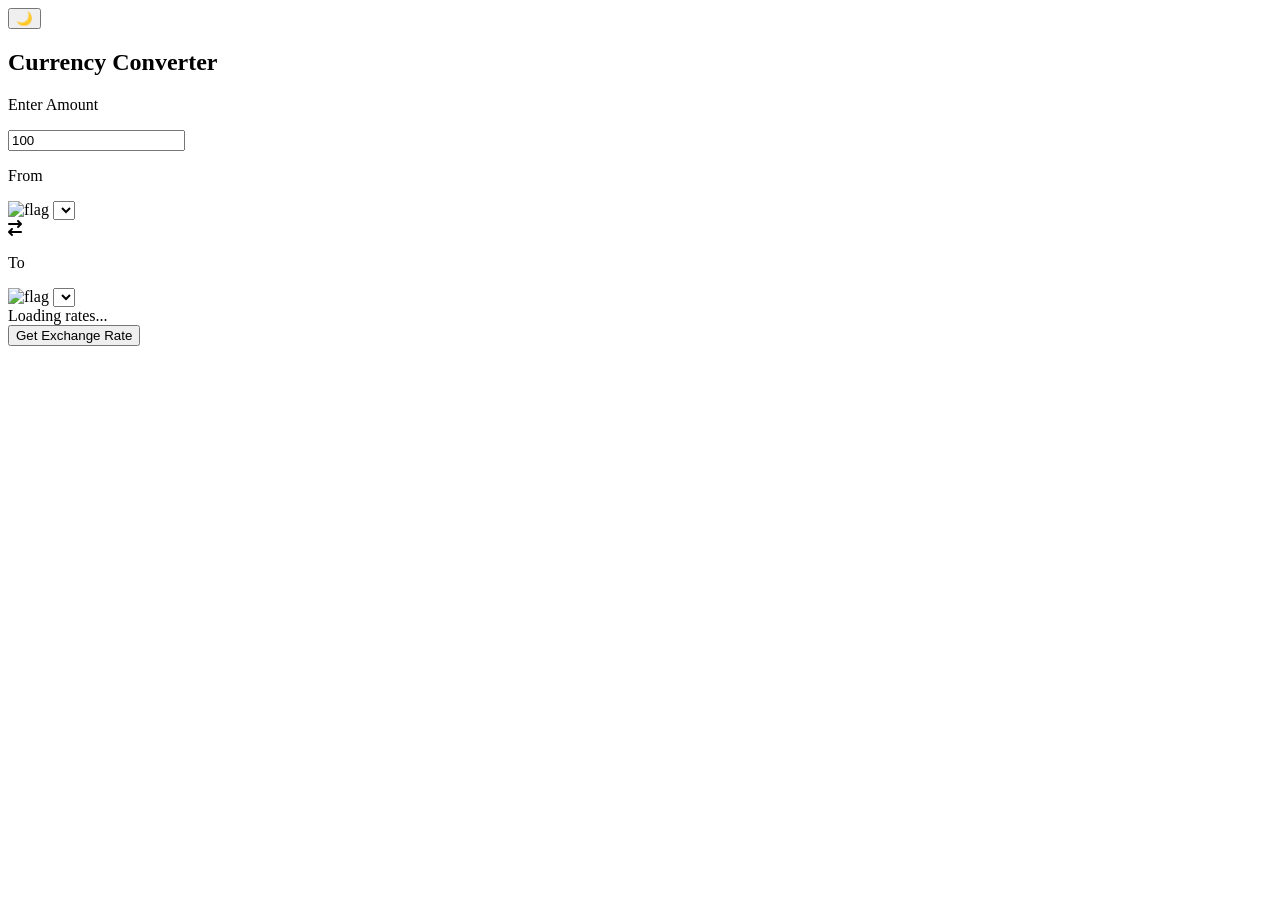
==== currency-converter/index.html @ 1a2e529f "Added a currency converter" ====
<!DOCTYPE html>
<html lang="en">
<head>
  <meta charset="UTF-8">
  <meta name="viewport" content="width = device-width , initial-scale=1.0">
  <title>Premium Currency Converter</title>
  <link rel="stylesheet" href="https://cdnjs.cloudflare.com/ajax/libs/font-awesome/6.4.0/css/all.min.css" />
</head>
<body>

<button id="theme-btn" type="button">🌙</button>

<div class="container">
  <h2>Currency Converter</h2>
  <form>
    <div class="amount">
      <p>Enter Amount</p>
      <input value="100" type="number" min="1">
    </div>

    <div class="dropdown">
      <div class="from">
        <p>From</p>
        <div class="select-container">
          <img src="https://flagsapi.com/US/flat/64.png" alt="flag">
          <select name="from"></select>
        </div>
      </div>
      <i class="fa-solid fa-arrow-right-arrow-left"></i>
      <div class="to">
        <p>To</p>
        <div class="select-container">
          <img src="https://flagsapi.com/IN/flat/64.png" alt="flag">
          <select name="to"></select>
        </div>
      </div>
    </div>

    <div class="msg">Loading rates...</div>
    <button type="button" id="get-rate-btn">Get Exchange Rate</button>
  </form>
</div>
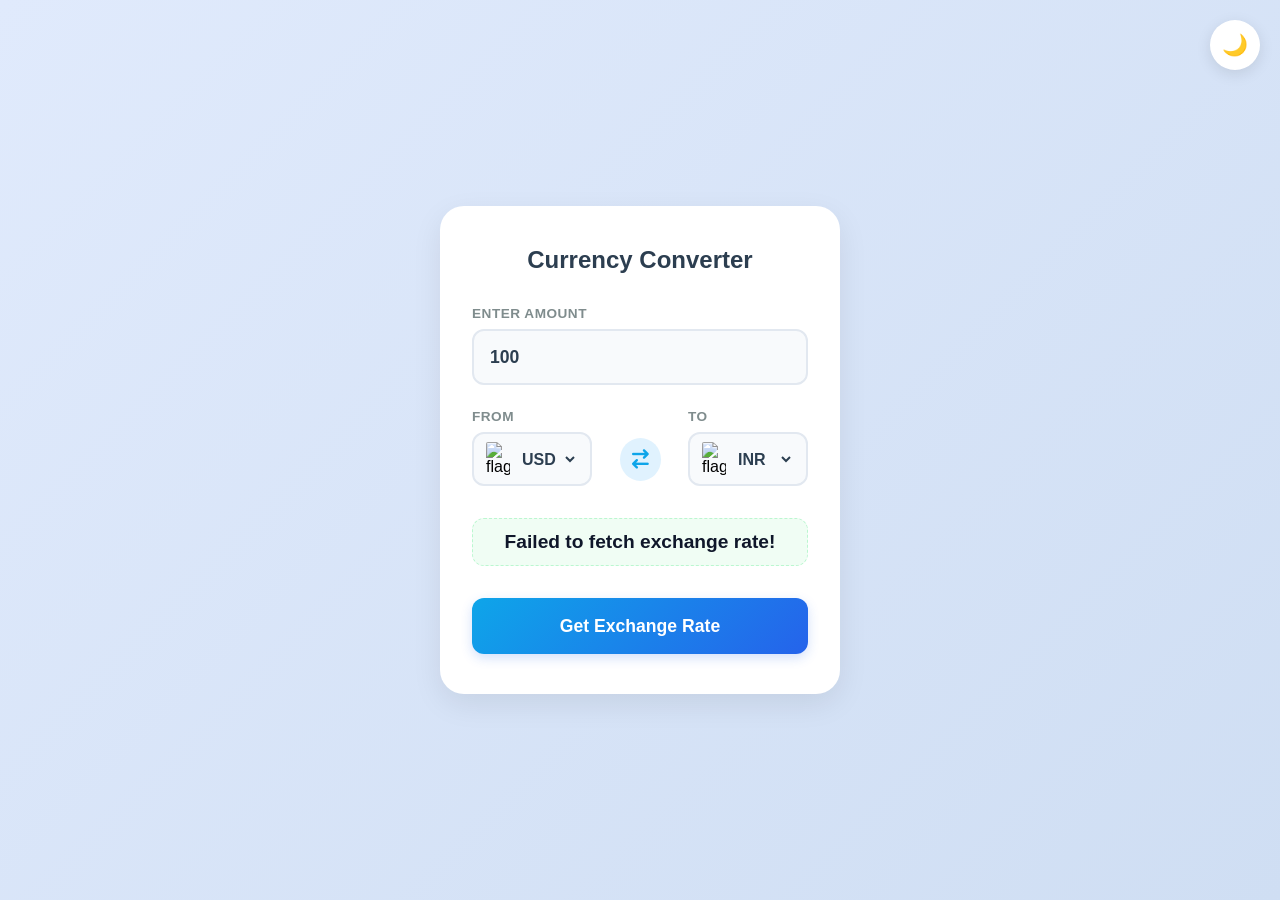
==== commit 07816f9b: "Fix bugs" ====
--- a/currency-converter/index.html
+++ b/currency-converter/index.html
@@ -5,6 +5,7 @@
   <meta name="viewport" content="width = device-width , initial-scale=1.0">
   <title>Premium Currency Converter</title>
   <link rel="stylesheet" href="https://cdnjs.cloudflare.com/ajax/libs/font-awesome/6.4.0/css/all.min.css" />
+  <link rel="stylesheet" href="style.css">
 </head>
 <body>
 
@@ -40,3 +41,8 @@
     <button type="button" id="get-rate-btn">Get Exchange Rate</button>
   </form>
 </div>
+
+<script src="script.js"></script>
+</body>
+</html>
+
--- a/currency-converter/style.css
+++ b/currency-converter/style.css
@@ -0,0 +1,210 @@
+  * {
+    margin: 0;
+    padding: 0;
+    box-sizing: border-box;
+    font-family: 'Segoe UI', Tahoma, Geneva, Verdana, sans-serif;
+  }
+
+  body {
+    display: flex;
+    justify-content: center;
+    align-items: center;
+    min-height: 100vh;
+    background: linear-gradient(135deg, #e0eafc, #cfdef3);
+    transition: all 0.4s ease;
+  }
+
+  .container {
+    background-color: #ffffff;
+    padding: 2.5rem 2rem;
+    border-radius: 1.5rem;
+    width: 90%;
+    max-width: 400px;
+    box-shadow: 0 10px 30px rgba(0, 0, 0, 0.08);
+    transition: all 0.4s ease;
+  }
+
+  h2 {
+    color: #2c3e50;
+    font-weight: 700;
+    text-align: center;
+    margin-bottom: 0.5rem;
+  }
+
+  form {
+    margin-top: 2rem;
+  }
+
+  p {
+    font-size: 0.85rem;
+    font-weight: 600;
+    color: #7f8c8d;
+    text-transform: uppercase;
+    letter-spacing: 0.5px;
+    margin-bottom: 0.5rem;
+  }
+
+  form select, button, input {
+    width: 100%;
+    border: none;
+    outline: none;
+    border-radius: 0.75rem;
+  }
+
+  form input {
+    border: 2px solid #e2e8f0;
+    font-size: 1.1rem;
+    height: 3.5rem;
+    padding-left: 1rem;
+    font-weight: 600;
+    color: #2c3e50;
+    background-color: #f8fafc;
+    transition: border-color 0.2s;
+  }
+
+  form input:focus {
+    border-color: #0ea5e9; 
+  }
+
+  .dropdown {
+    display: flex;
+    justify-content: space-between;
+    align-items: center;
+    margin-top: 1.5rem;
+  }
+
+  .dropdown i {
+    font-size: 1.2rem;
+    margin-top: 1.5rem;
+    color: #0ea5e9;
+    background: #e0f2fe;
+    padding: 0.75rem;
+    border-radius: 50%;
+  }
+
+  .select-container {
+    display: flex;
+    justify-content: space-between;
+    align-items: center;
+    border-radius: 0.75rem;
+    border: 2px solid #e2e8f0;
+    width: 7.5rem;
+    padding: 0.5rem 0.75rem;
+    background-color: #f8fafc;
+  }
+
+  .select-container img {
+    max-width: 1.5rem;
+    border-radius: 2px;
+  }
+
+  .select-container select {
+    font-size: 1rem;
+    font-weight: 600;
+    color: #2c3e50;
+    background: transparent;
+    cursor: pointer;
+    width: 100%;
+    margin-left: 0.5rem;
+  }
+
+  .msg {
+    margin: 2rem 0;
+    font-size: 1.2rem;
+    font-weight: 700;
+    text-align: center;
+    color: #0f172a;
+    background: #f0fdf4;
+    padding: 0.75rem;
+    border-radius: 0.75rem;
+    border: 1px dashed #bbf7d0;
+  }
+
+  form button {
+    height: 3.5rem;
+    background: linear-gradient(135deg, #0ea5e9, #2563eb); /* Premium Blue Gradient */
+    color: white;
+    font-size: 1.1rem;
+    cursor: pointer;
+    font-weight: 600;
+    box-shadow: 0 4px 12px rgba(37, 99, 235, 0.2);
+    transition: all 0.2s;
+  }
+
+  form button:hover {
+    transform: translateY(-2px);
+    box-shadow: 0 6px 20px rgba(37, 99, 235, 0.3);
+  }
+
+  #theme-btn {
+    position: fixed;
+    top: 20px;
+    right: 20px;
+    width: 50px;
+    height: 50px;
+    border: none;
+    border-radius: 50%;
+    background: white;
+    font-size: 1.3rem;
+    cursor: pointer;
+    z-index: 999;
+    box-shadow: 0 4px 15px rgba(0,0,0,0.1);
+    display: flex;
+    align-items: center;
+    justify-content: center;
+    transition: all 0.3s;
+  }
+
+  body.dark {
+    background: linear-gradient(135deg, #0f172a, #1e293b); /* Deep Slate Blue */
+  }
+
+  body.dark .container {
+    background: #1e293b;
+    color: white;
+    box-shadow: 0 10px 40px rgba(0, 0, 0, 0.4);
+  }
+
+  body.dark h2 {
+    color: #f8fafc;
+  }
+
+  body.dark p {
+    color: #94a3b8;
+  }
+
+  body.dark input,
+  body.dark select,
+  body.dark .select-container {
+    background: #0f172a;
+    color: white;
+    border-color: #334155;
+  }
+  
+  body.dark form input:focus {
+    border-color: #38bdf8;
+  }
+
+  body.dark .dropdown i {
+    color: #38bdf8;
+    background: #1e293b;
+    border: 1px solid #334155;
+  }
+
+  body.dark .msg {
+    color: #38bdf8;
+    background: rgba(56, 189, 248, 0.1);
+    border-color: rgba(56, 189, 248, 0.3);
+  }
+
+  body.dark form button {
+    background: linear-gradient(135deg, #38bdf8, #0ea5e9);
+    color: #0f172a;
+    box-shadow: 0 4px 15px rgba(56, 189, 248, 0.3);
+  }
+
+  body.dark #theme-btn {
+    background: #334155;
+    color: white;
+    box-shadow: 0 4px 15px rgba(0,0,0,0.3);
+  }
